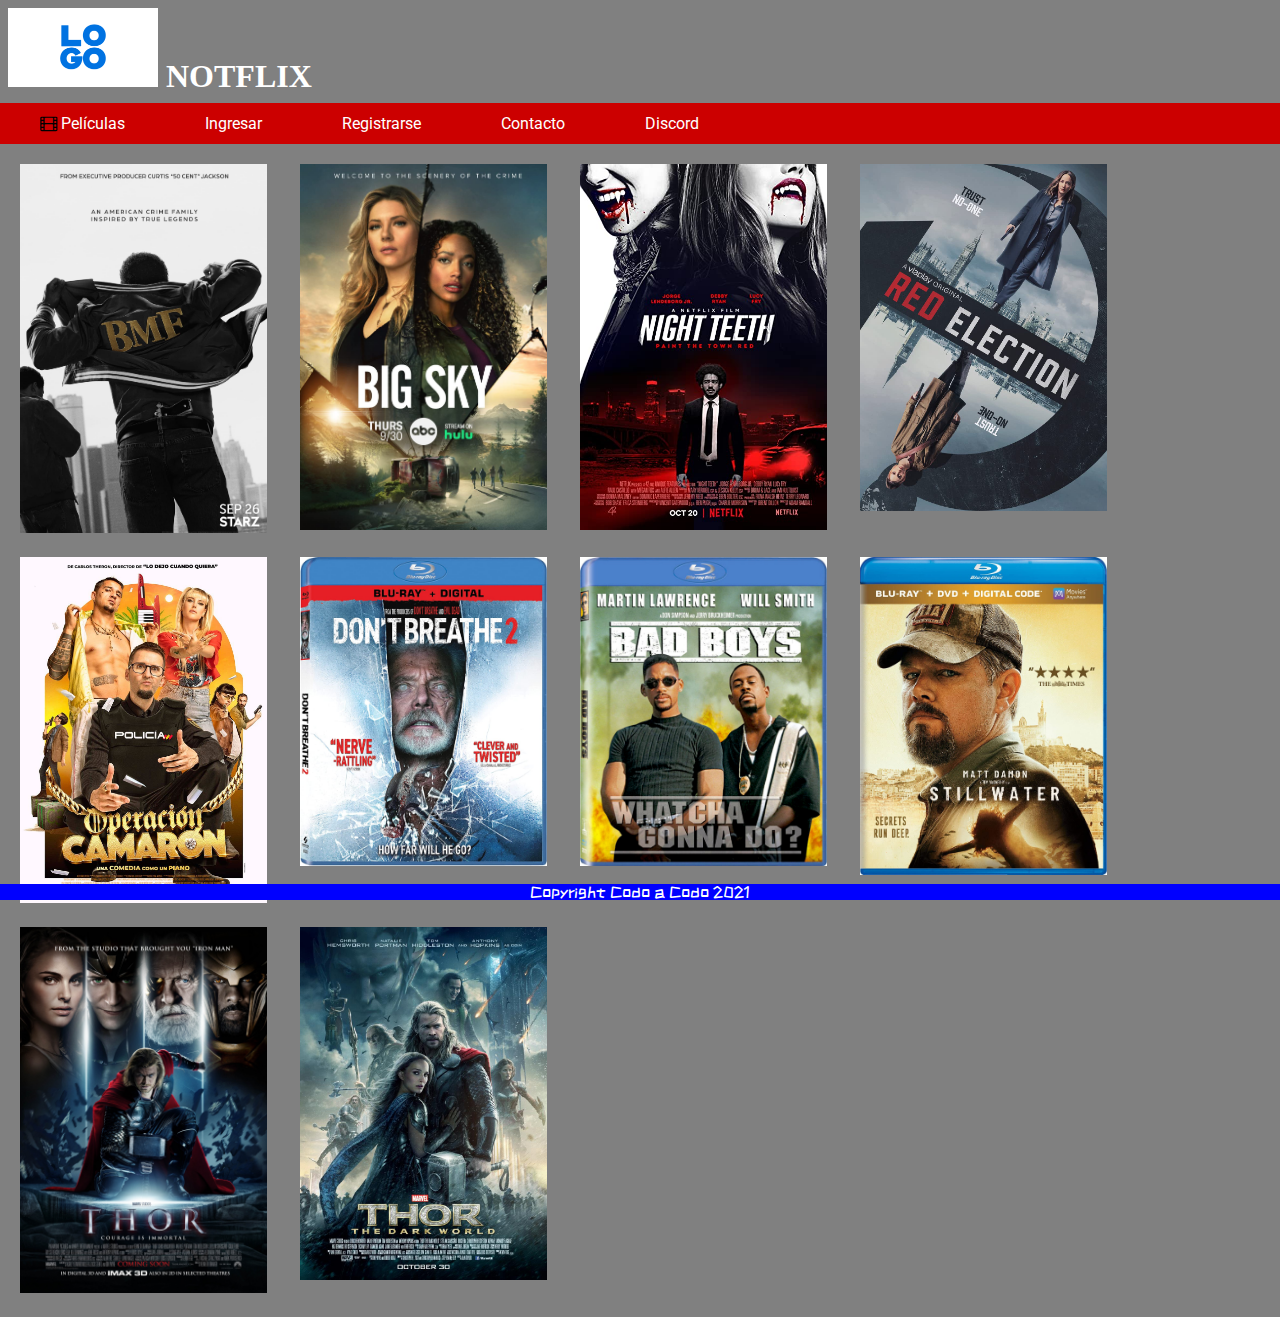
==== index.html @ cfc904a5 "first commit" ====
<!DOCTYPE html>
<html lang="en">

<head>
    <meta charset="UTF-8">
    <meta http-equiv="X-UA-Compatible" content="IE=edge">
    <meta name="viewport" content="width=device-width, initial-scale=1.0">
    <link rel="stylesheet" href="./css/style.css">
    <link rel="preconnect" href="https://fonts.googleapis.com">
    <link rel="preconnect" href="https://fonts.gstatic.com" crossorigin>
    <link href="https://fonts.googleapis.com/css2?family=ZCOOL+KuaiLe&display=swap" rel="stylesheet">
    <title>Notflix</title>

    <!-- Para icono pelicula con "fa fa-film"-->
    <link rel="stylesheet" href="https://cdnjs.cloudflare.com/ajax/libs/font-awesome/4.7.0/css/font-awesome.min.css">

    <!-- Para animacion -->
    <link rel="stylesheet" href="https://cdnjs.cloudflare.com/ajax/libs/animate.css/4.1.1/animate.min.css">
</head>

<body>
    <header>
        <h1 class="animate__animated animate__backInLeft">
            <img src="./assets/images/logo.png" width="150">
            NOTFLIX
        </h1>
        <nav>
            <input class="menu-btn" type="checkbox" id="menu-btn">
            <label class="menu-icon" for="menu-btn"><span class="navicon"></span></label>
            <ul class="menu">
                <li>
                    <a href="./index.html"><i class="fa fa-film "></i> Películas</a>
                </li>
                <li>
                    <a href="./pages/login.html">Ingresar</a>
                </li>
                <li>
                    <a href="./pages/signup.html">Registrarse</a>
                </li>
                <li>
                    <a href="./pages/contact.html">Contacto</a>
                </li>
                <li>
                    <a href="https://www.discord.com" target="__blank"></i>Discord</a>
                </li>
            </ul>
        </nav>
        <section>
            <article>
                <a href="./pages/player.html"><img src="./assets/images/BMF.jpg"></a>
            </article>
            <article>
                <a href="./pages/player.html"><img src="./assets/images/BigSky.jpg"></a>
            </article>
            <article>
                <a href="./pages/player.html"><img src="./assets/images/NightTeeth.jpg"></a>
            </article>
            <article>
                <a href="./pages/player.html"><img src="./assets/images/RedElection.jpg"></a>
            </article>
            <article>
                <a href="./pages/player.html"><img src="./assets/images/Oper.jpg"></a>
            </article>
            <article>
                <a href="./pages/player.html"><img src="./assets/images/DontBreathe.jpg"></a>
            </article>
            <article>
                <a href="./pages/player.html"><img src="./assets/images/BadBoys.jpg"></a>
            </article>
            <article>
                <a href="./pages/player.html"><img src="./assets/images/Stillwater.jpg"></a>
            </article>
            <article>
                <a href="./pages/player.html"><img src="./assets/images/thor.jpg"></a>
            </article>
            <article>
                <a href="./pages/player.html"><img src="./assets/images/thor-2.jpg"></a>
            </article>
        </section>
        <footer>Copyright Codo a Codo 2021</footer>
        <script src="./js/app.js"></script>
    </header>
</body>

</html>
---- css/style.css ----
@import url('https://fonts.googleapis.com/css2?family=Oswald&family=Roboto&display=swap');

body {
    background-color:gray;
    color: white;
    margin: 0px;
}

footer {
    background-color: blue;
    bottom: 0%;
    font-family: 'ZCOOL KuaiLe';
    position: fixed;
    width:100%;
    text-align: center;
}

header {
    background-color: gray;
}

p { margin: 10px;}
h1 { margin: 8px;}

nav {
    background-color: #cc0000;
    width: 100%;
    min-height: 0.1em;
    max-height: 1.6em; !!
    vertical-align: middle;
    margin: 0;
    padding: 0;
    top: 0;
    position: -webkit-sticky;
    position: sticky;
    z-index: 999;
}

.login, .contact {
    background-color: darkslategrey;
    padding: 10px;
}

.boton {
    background-color: red;
    color: white;
    font-weight:bolder;
    padding: 10px;
}

.menu {
    list-style-type: none;
    list-style: none;
    background-color: #cc0000;
    clear: both;
    max-height: 0;
    margin: 0;
    padding: 0;
    overflow: hidden;
    transition: max-height .2s ease-out;
}

.menu li {
    padding-top: 1px;
    padding-bottom: 1px;
    padding-left: 30px;
    padding-right: 30px;
    background-color: #cc0000;
}

.menu li:hover,
.menu-btn:hover {
    background-color:blue;
    font-weight:bolder;
}

.menu li a {
    text-decoration:none;
    color:white;
    text-align: center;
    padding: 10px 10px;
    display: block;
    font-family: "Roboto";
    font-size: 16px;
}

.menu li i {
    color: black;
}
/* menu icon */

.menu-icon {
    cursor: pointer;
    display: block;
    float: left;
    padding-top: 10px;
    padding-right: 30px;
    padding-left: 30px;
    padding-bottom: 20px;
    position: relative;
    user-select: none;
}

.menu-icon .navicon {
    display: grid;
    height: 2px;
    position: relative;
    transition-duration: 1s;
    width: 20px;
}

.menu-icon .navicon:after {
    background:red;
    content: '';
    display: block;
    height: 100%;
    position: absolute;
    transition: all .2s ease-out;
    width: 100%;
}

.menu-icon .navicon:before {
    top: 5px;
}

.menu-icon .navicon:after {
    top: -5px;
}

/* ocultar checkbox */
.menu-btn {
    display: none;
}

/* altura menu cel */
.menu-btn:checked~.menu {
    max-height: 240px;
}

.menu-btn:checked~.menu-icon .navicon {
    background: transparent;
}

.menu-btn:checked~.menu-icon .navicon:before {
    transform: rotate(-45deg);
}

.menu-btn:checked~.menu-icon .navicon:after {
    transform: rotate(90deg);
}

.menu-btn:checked~.menu-icon:not(.steps) .navicon:before,
.menu-btn:checked~.menu-icon:not(.steps) .navicon:after {
    top: 0;
}

  /* For celphone: */
  .menu li a {
    padding: 2px 1px;
    font-size: 12px;
    vertical-align: middle;
}

    @media only screen and (min-width: 600px) {
  /* For tablet: */
  nav {
    min-height: 1.6em;
}
  .menu li a {
    padding: 2px 0px;
    font-size: 12px;
}
  .menu li {
        float: left;
    }
    .menu {
        clear: none;
        float: left;
        max-height: none;
    }
    .menu-icon {
        display: none;
    }
}

@media only screen and (min-width: 768px) {
    /* For desktop: */
    nav {
        min-height: 2.6em;
    }
        .menu li a {
        padding: 10px 10px;
        font-size: 16px;
    }
          .menu li {
        float: left;
    }
    .menu {
        clear: none;
        float: left;
        max-height: none;
    }
    .menu-icon {
        display: none;
    }
}

/**************************************************/
/*             articles                           */
/**************************************************/
section {
    display: flex;
    flex-wrap: wrap;
    padding: 10px;
    width: 95%;
    text-align: center;
}

article {
    text-align: left;
    vertical-align: middle;
    flex: 25vw;
    max-width: 260px;
    padding: 10px;
}

article img {
    width: 95%;
    min-width: 150px;
    max-width: 25vw;
}

article img:hover {
    transition: all 1s;
    transform: scale(1.1);
    -ms-transform: scale(1.1); /* IE 9 */
    -webkit-transform: scale(1.1); /* Safari 3-8 */
    filter:brightness(140%);
}

article img:active {
    box-shadow: 10px 10px 40px #ededed;
}

/* body > section > article:nth-child(2) > a > img { 
    width:60px;
    margin-top: 40px;
    padding: 20%;
    border: 1px solid red;
};
 */
a { 
    color: white
}

.fa-film {
    color: black;
}

/***********************************/
/*** MOVIES   **********************/

.container {
   display: flex;
    flex-direction: row;
   flex-wrap: wrap;
}

.item {
    border-width: 20px;
    border-color: red;
}

/******************************/
/*  Defino los items de la grilla*/
/******************************/
.header {
    grid-area: header;
}

.footer {
    grid-area: footer;
}

.content {
    grid-area: content;
}

.grid-container {
    display: grid;
    grid-template-areas: 'header header header header'
                         'menu menu content content'
                         'footer footer footer footer';
}

/* @media only screen and (max-width: 670px) {
    .grid-container {
        display: grid;
        grid-template-areas: 'header'
                             'menu'
                             'content'
                             'footer';
    }
}
 */
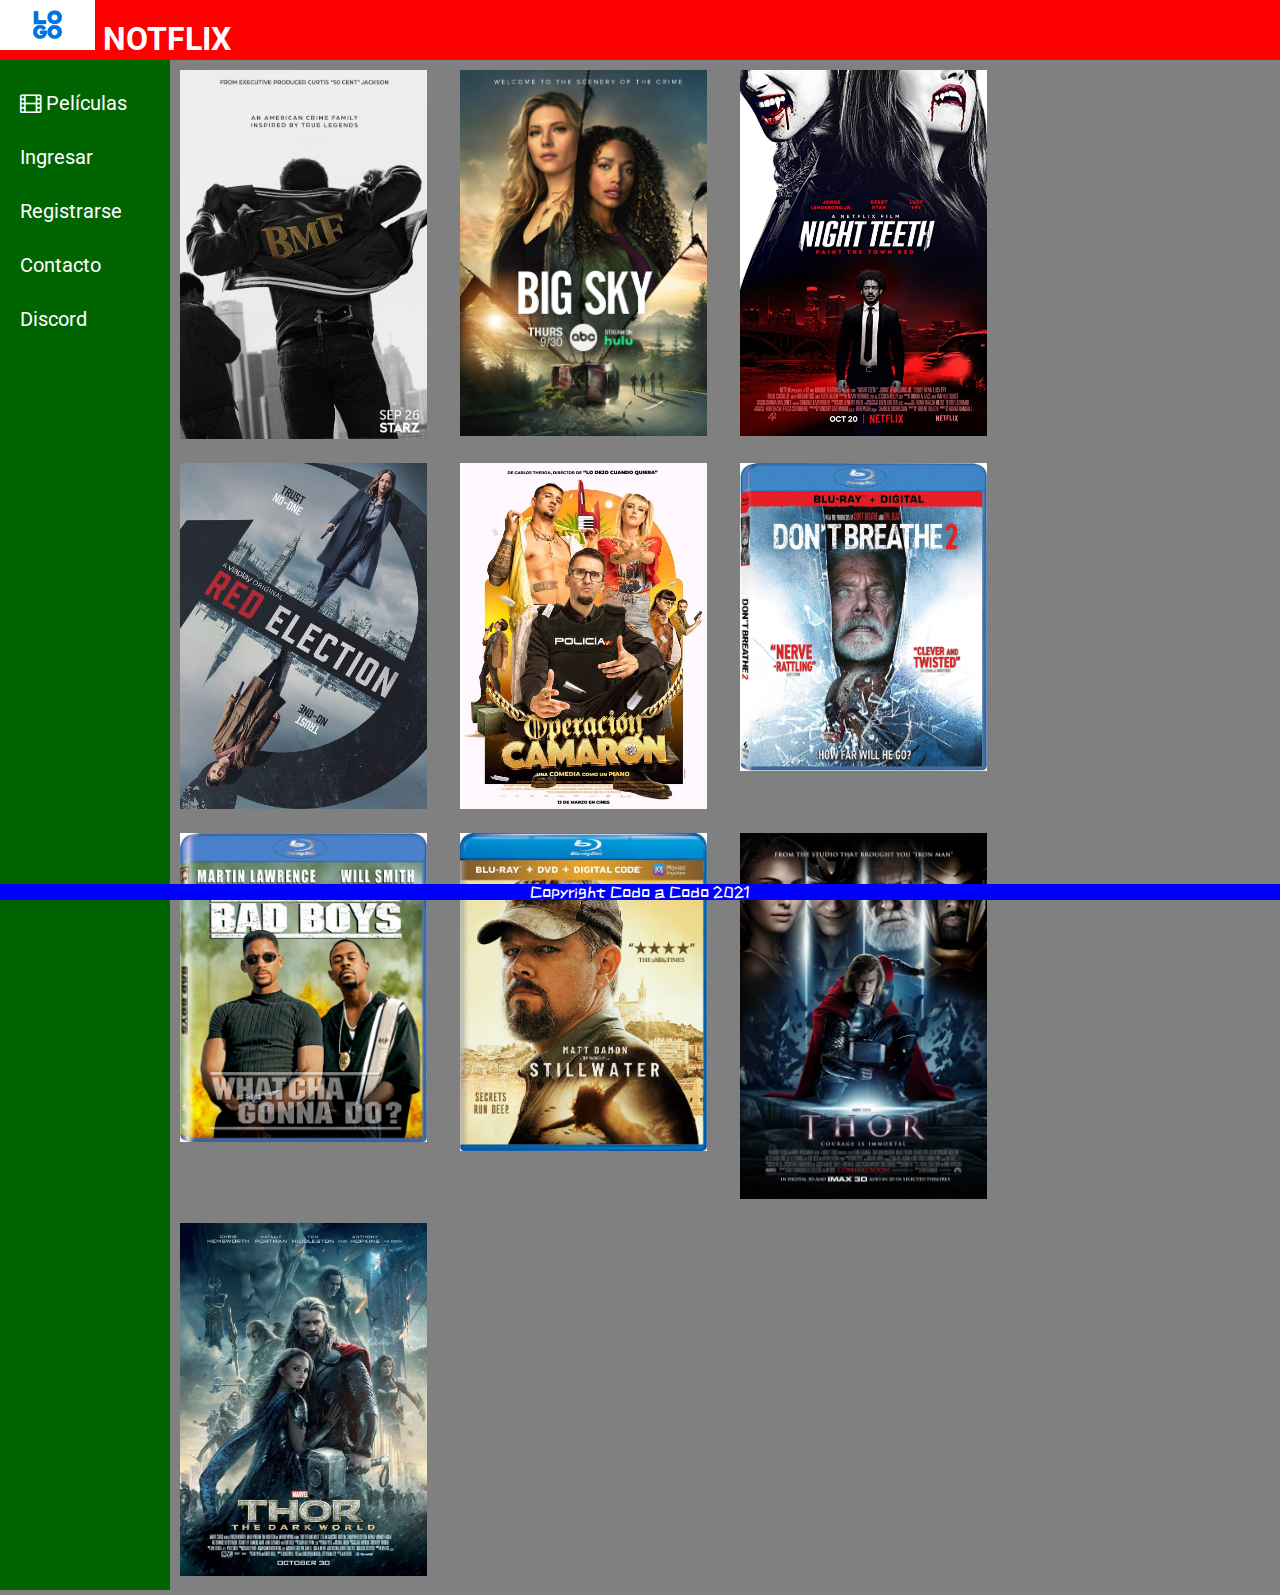
==== commit b0eee851: "commit2" ====
--- a/index.html
+++ b/index.html
@@ -18,68 +18,69 @@
     <link rel="stylesheet" href="https://cdnjs.cloudflare.com/ajax/libs/animate.css/4.1.1/animate.min.css">
 </head>
 
-<body>
-    <header>
+<body class="grid-container">
+    <header class="header">
         <h1 class="animate__animated animate__backInLeft">
-            <img src="./assets/images/logo.png" width="150">
+            <img src="./assets/images/logo.png" height="50">
             NOTFLIX
         </h1>
-        <nav>
-            <input class="menu-btn" type="checkbox" id="menu-btn">
-            <label class="menu-icon" for="menu-btn"><span class="navicon"></span></label>
-            <ul class="menu">
-                <li>
-                    <a href="./index.html"><i class="fa fa-film "></i> Películas</a>
-                </li>
-                <li>
-                    <a href="./pages/login.html">Ingresar</a>
-                </li>
-                <li>
-                    <a href="./pages/signup.html">Registrarse</a>
-                </li>
-                <li>
-                    <a href="./pages/contact.html">Contacto</a>
-                </li>
-                <li>
-                    <a href="https://www.discord.com" target="__blank"></i>Discord</a>
-                </li>
-            </ul>
-        </nav>
-        <section>
-            <article>
-                <a href="./pages/player.html"><img src="./assets/images/BMF.jpg"></a>
-            </article>
-            <article>
-                <a href="./pages/player.html"><img src="./assets/images/BigSky.jpg"></a>
-            </article>
-            <article>
-                <a href="./pages/player.html"><img src="./assets/images/NightTeeth.jpg"></a>
-            </article>
-            <article>
-                <a href="./pages/player.html"><img src="./assets/images/RedElection.jpg"></a>
-            </article>
-            <article>
-                <a href="./pages/player.html"><img src="./assets/images/Oper.jpg"></a>
-            </article>
-            <article>
-                <a href="./pages/player.html"><img src="./assets/images/DontBreathe.jpg"></a>
-            </article>
-            <article>
-                <a href="./pages/player.html"><img src="./assets/images/BadBoys.jpg"></a>
-            </article>
-            <article>
-                <a href="./pages/player.html"><img src="./assets/images/Stillwater.jpg"></a>
-            </article>
-            <article>
-                <a href="./pages/player.html"><img src="./assets/images/thor.jpg"></a>
-            </article>
-            <article>
-                <a href="./pages/player.html"><img src="./assets/images/thor-2.jpg"></a>
-            </article>
-        </section>
-        <footer>Copyright Codo a Codo 2021</footer>
-        <script src="./js/app.js"></script>
     </header>
+
+    <input class="menu-btn" type="checkbox" id="menu-btn">
+    <label for="menu-btn"><img class="menu-icon" src="./assets/images/icono-menu.png"></label>
+    <nav class="menu">
+        <ul>
+            <li>
+                <a href="./index.html"><i class="fa fa-film "></i> Películas</a>
+            </li>
+            <li>
+                <a href="./pages/login.html">Ingresar</a>
+            </li>
+            <li>
+                <a href="./pages/signup.html">Registrarse</a>
+            </li>
+            <li>
+                <a href="./pages/contact.html">Contacto</a>
+            </li>
+            <li>
+                <a href="https://www.discord.com" target="__blank"></i>Discord</a>
+            </li>
+        </ul>
+    </nav>
+    <section class="content">
+        <article>
+            <a href="./pages/player.html"><img src="./assets/images/BMF.jpg"></a>
+        </article>
+        <article>
+            <a href="./pages/player.html"><img src="./assets/images/BigSky.jpg"></a>
+        </article>
+        <article>
+            <a href="./pages/player.html"><img src="./assets/images/NightTeeth.jpg"></a>
+        </article>
+        <article>
+            <a href="./pages/player.html"><img src="./assets/images/RedElection.jpg"></a>
+        </article>
+        <article>
+            <a href="./pages/player.html"><img src="./assets/images/Oper.jpg"></a>
+        </article>
+        <article>
+            <a href="./pages/player.html"><img src="./assets/images/DontBreathe.jpg"></a>
+        </article>
+        <article>
+            <a href="./pages/player.html"><img src="./assets/images/BadBoys.jpg"></a>
+        </article>
+        <article>
+            <a href="./pages/player.html"><img src="./assets/images/Stillwater.jpg"></a>
+        </article>
+        <article>
+            <a href="./pages/player.html"><img src="./assets/images/thor.jpg"></a>
+        </article>
+        <article>
+            <a href="./pages/player.html"><img src="./assets/images/thor-2.jpg"></a>
+        </article>
+    </section>
+    <footer class="footer">Copyright Codo a Codo 2021</footer>
+    <script src="./js/app.js"></script>
 </body>
 
 </html>--- a/css/style.css
+++ b/css/style.css
@@ -1,208 +1,149 @@
 @import url('https://fonts.googleapis.com/css2?family=Oswald&family=Roboto&display=swap');
 
+.grid-container {
+    display: grid;
+    grid-template: "header header" 60px
+                    "menu content"  auto
+                    "footer footer" 5px /
+                    170px auto;
+}
+
+p, label { 
+    margin: 10px;
+}
+
+h1 {
+    margin: 0;
+}
+
+h2 { 
+    margin: 10px;
+}
+
+a {
+    color:white;
+    text-decoration: none;
+ }
+ 
 body {
     background-color:gray;
     color: white;
-    margin: 0px;
+    margin: 0;
+    font-family: "Roboto";
 }
 
-footer {
+.header {
+    grid-area: header;
+    margin: 0;
+    background-color:red;
+}
+
+.content {
+    grid-area: content;
+    margin: 0;
+    padding: 0;
+}
+
+.footer {
+    grid-area: footer;
+    bottom: 0;
     background-color: blue;
-    bottom: 0%;
     font-family: 'ZCOOL KuaiLe';
     position: fixed;
     width:100%;
     text-align: center;
 }
 
-header {
-    background-color: gray;
+.menu {
+    grid-area: menu;
+    background-color: darkgreen;
 }
 
-p { margin: 10px;}
-h1 { margin: 8px;}
-
-nav {
-    background-color: #cc0000;
-    width: 100%;
-    min-height: 0.1em;
-    max-height: 1.6em; !!
-    vertical-align: middle;
-    margin: 0;
+.menu ul {
     padding: 0;
-    top: 0;
-    position: -webkit-sticky;
-    position: sticky;
-    z-index: 999;
+    list-style: none;
+    display: flex;
+    flex-direction: column;
 }
 
-.login, .contact {
-    background-color: darkslategrey;
-    padding: 10px;
+.menu ul li a {
+    display: block;
+    padding: 15px 20px;
+    text-align: left;
+    font-size: 20px;
+}
+
+.menu-btn, .menu-icon {
+    display: none;
 }
 
 .boton {
+    margin: 10px;
+    padding: 10px;
     background-color: red;
     color: white;
     font-weight:bolder;
-    padding: 10px;
-}
-
-.menu {
-    list-style-type: none;
-    list-style: none;
-    background-color: #cc0000;
-    clear: both;
-    max-height: 0;
-    margin: 0;
-    padding: 0;
-    overflow: hidden;
-    transition: max-height .2s ease-out;
-}
-
-.menu li {
-    padding-top: 1px;
-    padding-bottom: 1px;
-    padding-left: 30px;
-    padding-right: 30px;
-    background-color: #cc0000;
 }
 
 .menu li:hover,
 .menu-btn:hover {
     background-color:blue;
     font-weight:bolder;
+    cursor:pointer;
 }
 
-.menu li a {
-    text-decoration:none;
-    color:white;
-    text-align: center;
-    padding: 10px 10px;
-    display: block;
-    font-family: "Roboto";
+/* Tablet: */
+@media (max-width: 900px) {
+    .grid-container {
+        display: grid;
+        grid-template: 'header'  60px
+                       'menu'    45px
+                       'content' auto
+                       'footer'  10px;
+}
+
+.menu ul {
+    margin: 0;
+    list-style: none;
+    display: inline-flex;
+    flex-direction: row;
+}
+
+.menu ul li a {
     font-size: 16px;
 }
 
-.menu li i {
-    color: black;
-}
-/* menu icon */
-
-.menu-icon {
-    cursor: pointer;
-    display: block;
-    float: left;
-    padding-top: 10px;
-    padding-right: 30px;
-    padding-left: 30px;
-    padding-bottom: 20px;
-    position: relative;
-    user-select: none;
 }
 
-.menu-icon .navicon {
-    display: grid;
-    height: 2px;
-    position: relative;
-    transition-duration: 1s;
-    width: 20px;
-}
+/* Celphone: */
+@media (max-width: 560px) {
+    .menu-icon {
+        width: 60px;
+        cursor: pointer;
+    }  
+    
+    .menu {
+        margin: 100px;
+        padding: 0;
+        position: absolute;
+        width: 180px;
+        margin-left: -90%;
+        transition-duration: .5s;
+    }
+    
+    .menu-icon {
+        display: block;
+    }
 
-.menu-icon .navicon:after {
-    background:red;
-    content: '';
-    display: block;
-    height: 100%;
-    position: absolute;
-    transition: all .2s ease-out;
-    width: 100%;
-}
-
-.menu-icon .navicon:before {
-    top: 5px;
-}
-
-.menu-icon .navicon:after {
-    top: -5px;
-}
-
-/* ocultar checkbox */
-.menu-btn {
-    display: none;
-}
-
-/* altura menu cel */
-.menu-btn:checked~.menu {
-    max-height: 240px;
-}
-
-.menu-btn:checked~.menu-icon .navicon {
-    background: transparent;
-}
-
-.menu-btn:checked~.menu-icon .navicon:before {
-    transform: rotate(-45deg);
-}
-
-.menu-btn:checked~.menu-icon .navicon:after {
-    transform: rotate(90deg);
-}
-
-.menu-btn:checked~.menu-icon:not(.steps) .navicon:before,
-.menu-btn:checked~.menu-icon:not(.steps) .navicon:after {
-    top: 0;
-}
-
-  /* For celphone: */
-  .menu li a {
-    padding: 2px 1px;
-    font-size: 12px;
-    vertical-align: middle;
-}
-
-    @media only screen and (min-width: 600px) {
-  /* For tablet: */
-  nav {
-    min-height: 1.6em;
-}
-  .menu li a {
-    padding: 2px 0px;
-    font-size: 12px;
-}
-  .menu li {
-        float: left;
+    #menu-btn:checked ~ .menu {
+        margin-left: 0;
+        max-height: 250px;
     }
-    .menu {
-        clear: none;
-        float: left;
-        max-height: none;
+    
+    .menu ul { 
+        flex-direction: column;
     }
-    .menu-icon {
-        display: none;
-    }
-}
-
-@media only screen and (min-width: 768px) {
-    /* For desktop: */
-    nav {
-        min-height: 2.6em;
-    }
-        .menu li a {
-        padding: 10px 10px;
-        font-size: 16px;
-    }
-          .menu li {
-        float: left;
-    }
-    .menu {
-        clear: none;
-        float: left;
-        max-height: none;
-    }
-    .menu-icon {
-        display: none;
-    }
+    
 }
 
 /**************************************************/
@@ -211,7 +152,7 @@
 section {
     display: flex;
     flex-wrap: wrap;
-    padding: 10px;
+    padding: 0px;
     width: 95%;
     text-align: center;
 }
@@ -240,66 +181,4 @@
 
 article img:active {
     box-shadow: 10px 10px 40px #ededed;
-}
-
-/* body > section > article:nth-child(2) > a > img { 
-    width:60px;
-    margin-top: 40px;
-    padding: 20%;
-    border: 1px solid red;
-};
- */
-a { 
-    color: white
-}
-
-.fa-film {
-    color: black;
-}
-
-/***********************************/
-/*** MOVIES   **********************/
-
-.container {
-   display: flex;
-    flex-direction: row;
-   flex-wrap: wrap;
-}
-
-.item {
-    border-width: 20px;
-    border-color: red;
-}
-
-/******************************/
-/*  Defino los items de la grilla*/
-/******************************/
-.header {
-    grid-area: header;
-}
-
-.footer {
-    grid-area: footer;
-}
-
-.content {
-    grid-area: content;
-}
-
-.grid-container {
-    display: grid;
-    grid-template-areas: 'header header header header'
-                         'menu menu content content'
-                         'footer footer footer footer';
-}
-
-/* @media only screen and (max-width: 670px) {
-    .grid-container {
-        display: grid;
-        grid-template-areas: 'header'
-                             'menu'
-                             'content'
-                             'footer';
-    }
-}
- */+}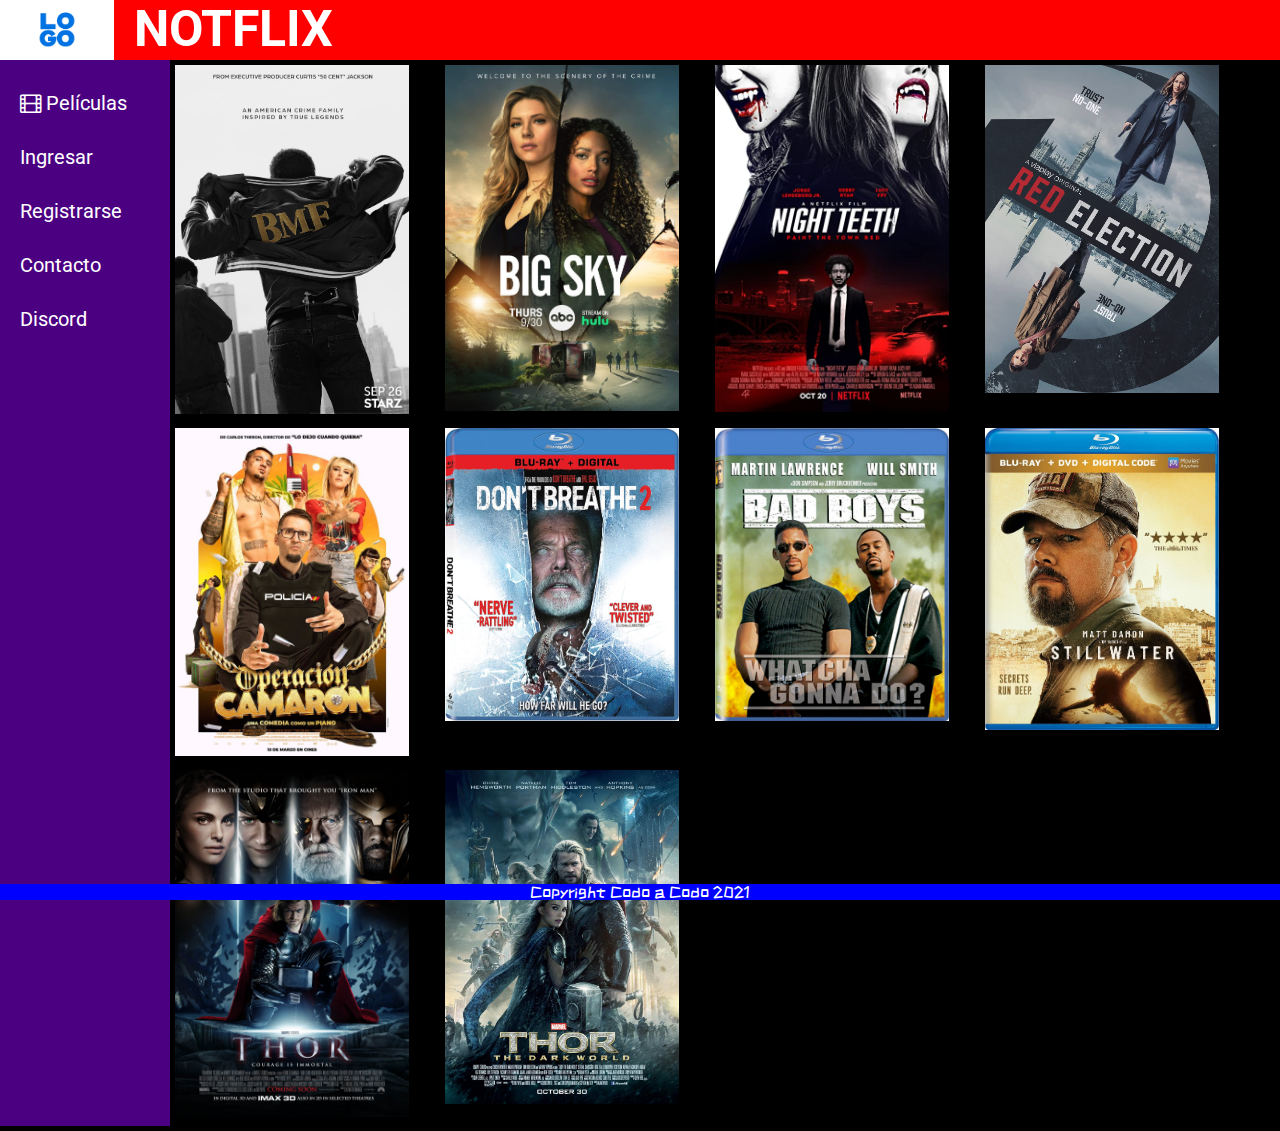
==== commit 3b4aa911: "commit3" ====
--- a/index.html
+++ b/index.html
@@ -21,8 +21,7 @@
 <body class="grid-container">
     <header class="header">
         <h1 class="animate__animated animate__backInLeft">
-            <img src="./assets/images/logo.png" height="50">
-            NOTFLIX
+            <img src="./assets/images/logo.png" class="logo"><a class="notflix">NOTFLIX</a>
         </h1>
     </header>
 
--- a/css/style.css
+++ b/css/style.css
@@ -20,13 +20,17 @@
     margin: 10px;
 }
 
+.logo {
+    height:60px;
+}
+
 a {
     color:white;
     text-decoration: none;
  }
- 
+
 body {
-    background-color:gray;
+    background-color:black;
     color: white;
     margin: 0;
     font-family: "Roboto";
@@ -40,8 +44,8 @@
 
 .content {
     grid-area: content;
-    margin: 0;
-    padding: 0;
+    margin:0;
+    padding:0;
 }
 
 .footer {
@@ -54,9 +58,15 @@
     text-align: center;
 }
 
+.notflix {
+    font-size: 50px;
+    padding: 20px;
+    vertical-align: top;
+   }
+
 .menu {
     grid-area: menu;
-    background-color: darkgreen;
+    background-color: indigo;
 }
 
 .menu ul {
@@ -87,7 +97,7 @@
 
 .menu li:hover,
 .menu-btn:hover {
-    background-color:blue;
+    background-color:black;
     font-weight:bolder;
     cursor:pointer;
 }
@@ -126,9 +136,9 @@
         margin: 100px;
         padding: 0;
         position: absolute;
-        width: 180px;
-        margin-left: -90%;
-        transition-duration: .5s;
+        width: 160px;
+        margin-left: -160px;
+        transition-duration: .3s;
     }
     
     .menu-icon {
@@ -143,7 +153,12 @@
     .menu ul { 
         flex-direction: column;
     }
-    
+ }
+
+@media (max-width: 400px) {
+    .notflix {
+        display: none;
+    }
 }
 
 /**************************************************/
@@ -153,7 +168,6 @@
     display: flex;
     flex-wrap: wrap;
     padding: 0px;
-    width: 95%;
     text-align: center;
 }
 
@@ -162,11 +176,11 @@
     vertical-align: middle;
     flex: 25vw;
     max-width: 260px;
-    padding: 10px;
+    padding: 5px;
 }
 
 article img {
-    width: 95%;
+    width: 90%;
     min-width: 150px;
     max-width: 25vw;
 }
@@ -176,9 +190,10 @@
     transform: scale(1.1);
     -ms-transform: scale(1.1); /* IE 9 */
     -webkit-transform: scale(1.1); /* Safari 3-8 */
-    filter:brightness(140%);
+    filter:brightness(120%);
+    box-shadow: 10px 10px 40px purple;
 }
 
 article img:active {
-    box-shadow: 10px 10px 40px #ededed;
+    box-shadow: 10px 10px 40px yellow;
 }